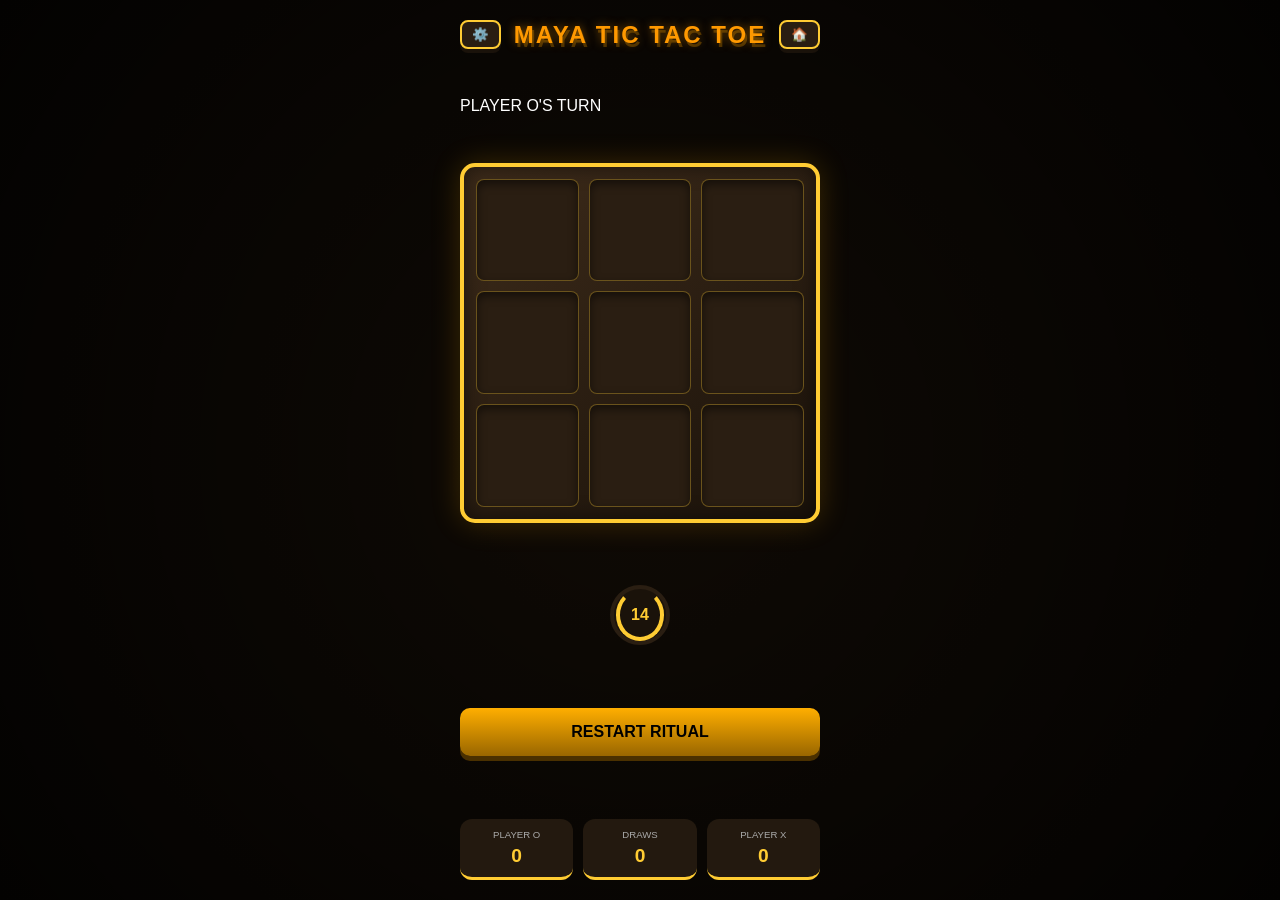
==== index.html @ 6fea28f6 "initial commit" ====
<!DOCTYPE html>
<html lang="en">
<head>
    <meta charset="UTF-8">
    <meta name="viewport" content="width=device-width, initial-scale=1.0, maximum-scale=1.0, user-scalable=no">
    <title>MAYA TIC TAC TOE</title>
    <link rel="stylesheet" href="style.css">
</head>
<body>
    <div class="game-container">
        <header class="game-header">
            <button class="icon-btn" onclick="window.location.href='setting.html'">⚙️</button>
            <h1 class="game-title">MAYA <span class="accent">TIC TAC TOE</span></h1>
            <button class="icon-btn" onclick="window.location.href='sidebar.html'">🏠</button>
        </header>

        <div class="turn-indicator" id="turnIndicator">
            PLAYER <span id="currentPlayerSymbol" class="o-symbol">O</span>'S TURN
        </div>

        <div class="temple-board">
            <div class="grid" id="board">
                <div class="cell" data-index="0"></div>
                <div class="cell" data-index="1"></div>
                <div class="cell" data-index="2"></div>
                <div class="cell" data-index="3"></div>
                <div class="cell" data-index="4"></div>
                <div class="cell" data-index="5"></div>
                <div class="cell" data-index="6"></div>
                <div class="cell" data-index="7"></div>
                <div class="cell" data-index="8"></div>
            </div>
        </div>

        <div class="timer-container">
            <div class="timer-ring">
                <div class="timer-bar" id="timerBar"></div>
                <span id="timerText">15</span>
            </div>
        </div>

        <button id="resetBtn" class="reset-btn">RESTART RITUAL</button>

        <footer class="scoreboard">
            <div class="score-card">
                <span class="label">PLAYER O</span>
                <span class="value" id="scoreO">0</span>
            </div>
            <div class="score-card draw">
                <span class="label">DRAWS</span>
                <span class="value" id="scoreDraw">0</span>
            </div>
            <div class="score-card">
                <span class="label">PLAYER X</span>
                <span class="value" id="scoreX">0</span>
            </div>
        </footer>
    </div>
    <script src="script.js"></script>
</body>
</html>
---- style.css ----
:root {
    --gold: #ffcc33;
    --gold-glow: #ffae00;
    --maya-purple: #bc13fe;
    --maya-green: #39ff14;
    --dark-bg: #0f0a05;
    --stone-bg: #2a1e12;
}

* {
    box-sizing: border-box;
    margin: 0;
    padding: 0;
    font-family: 'Segoe UI', Roboto, sans-serif;
    user-select: none;
}

body {
    background-color: var(--dark-bg);
    background-image: 
        radial-gradient(circle at center, transparent 0%, rgba(0,0,0,0.8) 100%),
        url('https://www.transparenttextures.com/patterns/aztec.png'); /* Subtle Tribal Pattern */
    height: 100vh;
    display: flex;
    justify-content: center;
    align-items: center;
    color: white;
    overflow: hidden;
}

.game-container {
    width: 100%;
    max-width: 400px;
    height: 100vh;
    display: flex;
    flex-direction: column;
    padding: 20px;
    justify-content: space-between;
}

/* Header & Title */
.game-header {
    display: flex;
    justify-content: space-between;
    align-items: center;
}

.game-title {
    font-size: 1.5rem;
    text-align: center;
    color: #ff9900;
    text-shadow: 0 0 10px rgba(255,153,0,0.5), 2px 4px 0px #4a3000;
    letter-spacing: 2px;
}

.icon-btn {
    background: var(--stone-bg);
    border: 2px solid var(--gold);
    color: var(--gold);
    border-radius: 8px;
    padding: 5px 10px;
    cursor: pointer;
    box-shadow: 0 4px 0 #1a120a;
}

/* Board UI */
.temple-board {
    background: linear-gradient(145deg, #3d2b1a, #1a120a);
    padding: 12px;
    border-radius: 15px;
    border: 4px solid var(--gold);
    box-shadow: 0 0 30px rgba(255, 174, 0, 0.2), inset 0 0 20px rgba(0,0,0,0.5);
}

.grid {
    display: grid;
    grid-template-columns: repeat(3, 1fr);
    gap: 10px;
}

.cell {
    aspect-ratio: 1/1;
    background: var(--stone-bg);
    border-radius: 8px;
    border: 1px solid rgba(255, 204, 51, 0.3);
    display: flex;
    justify-content: center;
    align-items: center;
    cursor: pointer;
    font-size: 2.5rem;
    font-weight: bold;
    transition: transform 0.1s, background 0.3s;
    box-shadow: inset 0 4px 10px rgba(0,0,0,0.5);
}

.cell:hover {
    background: #362819;
    transform: scale(1.02);
}

/* Symbols */
.cell.o::after {
    content: "●";
    color: var(--maya-purple);
    text-shadow: 0 0 15px var(--maya-purple), inset 0 0 5px white;
    filter: drop-shadow(0 0 5px rgba(188, 19, 254, 0.5));
    animation: popIn 0.3s cubic-bezier(0.175, 0.885, 0.32, 1.275);
}

.cell.x::after {
    content: "✖";
    color: var(--maya-green);
    text-shadow: 2px 2px 0px #1a4a00, 0 0 15px var(--maya-green);
    animation: popIn 0.3s cubic-bezier(0.175, 0.885, 0.32, 1.275);
}

@keyframes popIn {
    0% { transform: scale(0); opacity: 0; }
    100% { transform: scale(1); opacity: 1; }
}

.winning-cell {
    background: rgba(255, 204, 51, 0.2) !important;
    animation: glow 1s infinite alternate;
}

@keyframes glow {
    from { box-shadow: 0 0 5px var(--gold); }
    to { box-shadow: 0 0 20px var(--gold); }
}

/* Timer */
.timer-container {
    display: flex;
    justify-content: center;
    margin: 15px 0;
}

.timer-ring {
    width: 60px;
    height: 60px;
    border-radius: 50%;
    border: 4px solid var(--stone-bg);
    display: flex;
    justify-content: center;
    align-items: center;
    position: relative;
    background: #1a120a;
}

.timer-bar {
    position: absolute;
    width: 100%;
    height: 100%;
    border-radius: 50%;
    border: 4px solid var(--gold);
    border-top-color: transparent;
    animation: rotate 1s linear infinite;
}

#timerText {
    font-weight: bold;
    color: var(--gold);
}

/* Scoreboard */
.scoreboard {
    display: flex;
    gap: 10px;
}

.score-card {
    flex: 1;
    background: rgba(42, 30, 18, 0.8);
    padding: 10px;
    border-radius: 12px;
    text-align: center;
    border-bottom: 3px solid var(--gold);
}

.score-card .label {
    display: block;
    font-size: 0.6rem;
    color: #aaa;
    margin-bottom: 5px;
}

.score-card .value {
    font-size: 1.2rem;
    font-weight: bold;
    color: var(--gold);
}

.reset-btn {
    width: 100%;
    padding: 15px;
    background: linear-gradient(to bottom, #ffae00, #996600);
    border: none;
    border-radius: 10px;
    color: #000;
    font-weight: bold;
    font-size: 1rem;
    cursor: pointer;
    box-shadow: 0 5px 0 #4a3000;
    margin-bottom: 15px;
    transition: 0.2s;
}

.reset-btn:active {
    transform: translateY(3px);
    box-shadow: 0 2px 0 #4a3000;
}
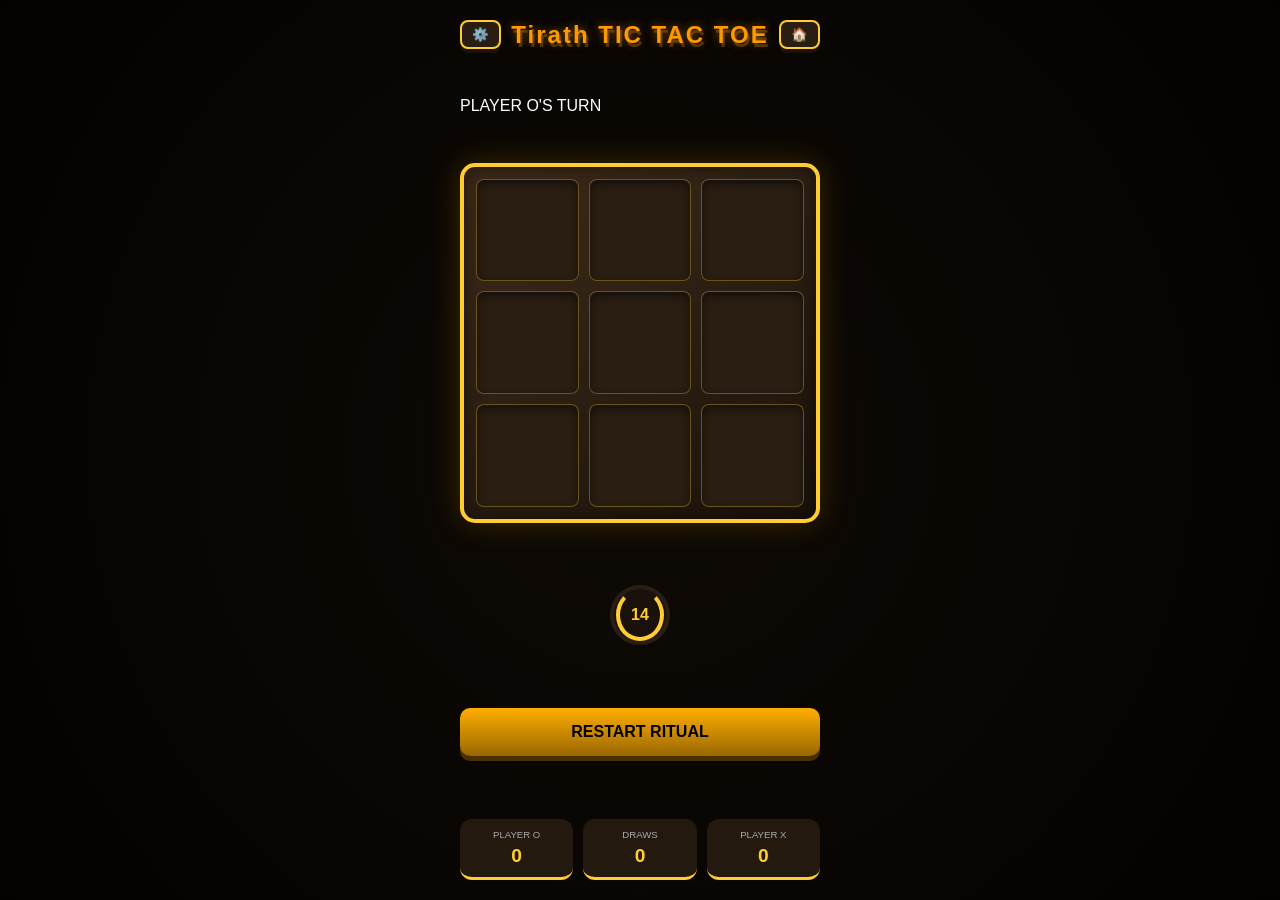
==== commit 4c077af6: "change name tirath" ====
--- a/index.html
+++ b/index.html
@@ -10,7 +10,7 @@
     <div class="game-container">
         <header class="game-header">
             <button class="icon-btn" onclick="window.location.href='setting.html'">⚙️</button>
-            <h1 class="game-title">MAYA <span class="accent">TIC TAC TOE</span></h1>
+            <h1 class="game-title">Tirath <span class="accent">TIC TAC TOE</span></h1>
             <button class="icon-btn" onclick="window.location.href='sidebar.html'">🏠</button>
         </header>
 
